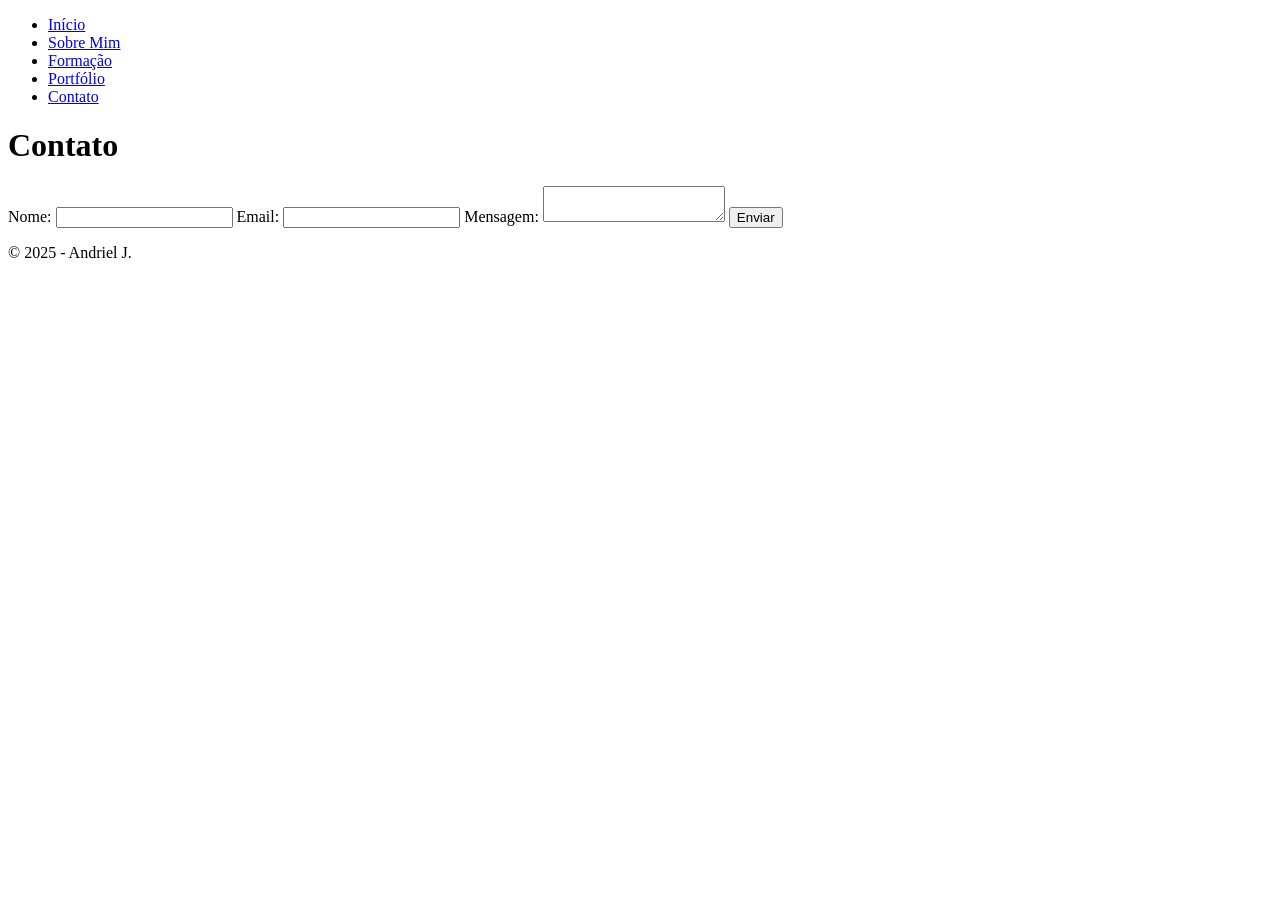
==== contato.html @ a64ced2a "Add: Contato html ok" ====
<!DOCTYPE html>
<html lang="pt-BR">

<head>
  <meta charset="UTF-8">
  <title>Contato</title>
  <link rel="stylesheet" href="style.css">
  <script src="script.js" defer></script>
</head>

<body>
  <header>
    <nav>
      <ul class="menu">
        <li><a href="index.html">Início</a></li>
        <li><a href="about.html">Sobre Mim</a></li>
        <li><a href="education.html">Formação</a></li>
        <li><a href="portfolio.html">Portfólio</a></li>
        <li><a href="contact.html">Contato</a></li>
      </ul>
    </nav>
  </header>

  <main>
    <h1>Contato</h1>
    <form id="contact-form">
      <label for="name">Nome:</label>
      <input type="text" id="name" name="name" required>

      <label for="email">Email:</label>
      <input type="email" id="email" name="email" required>

      <label for="message">Mensagem:</label>
      <textarea id="message" name="message" required></textarea>

      <button type="submit">Enviar</button>
    </form>
  </main>

  <footer>
    <p>&copy; 2025 - Andriel J.</p>
  </footer>
</body>

</html>
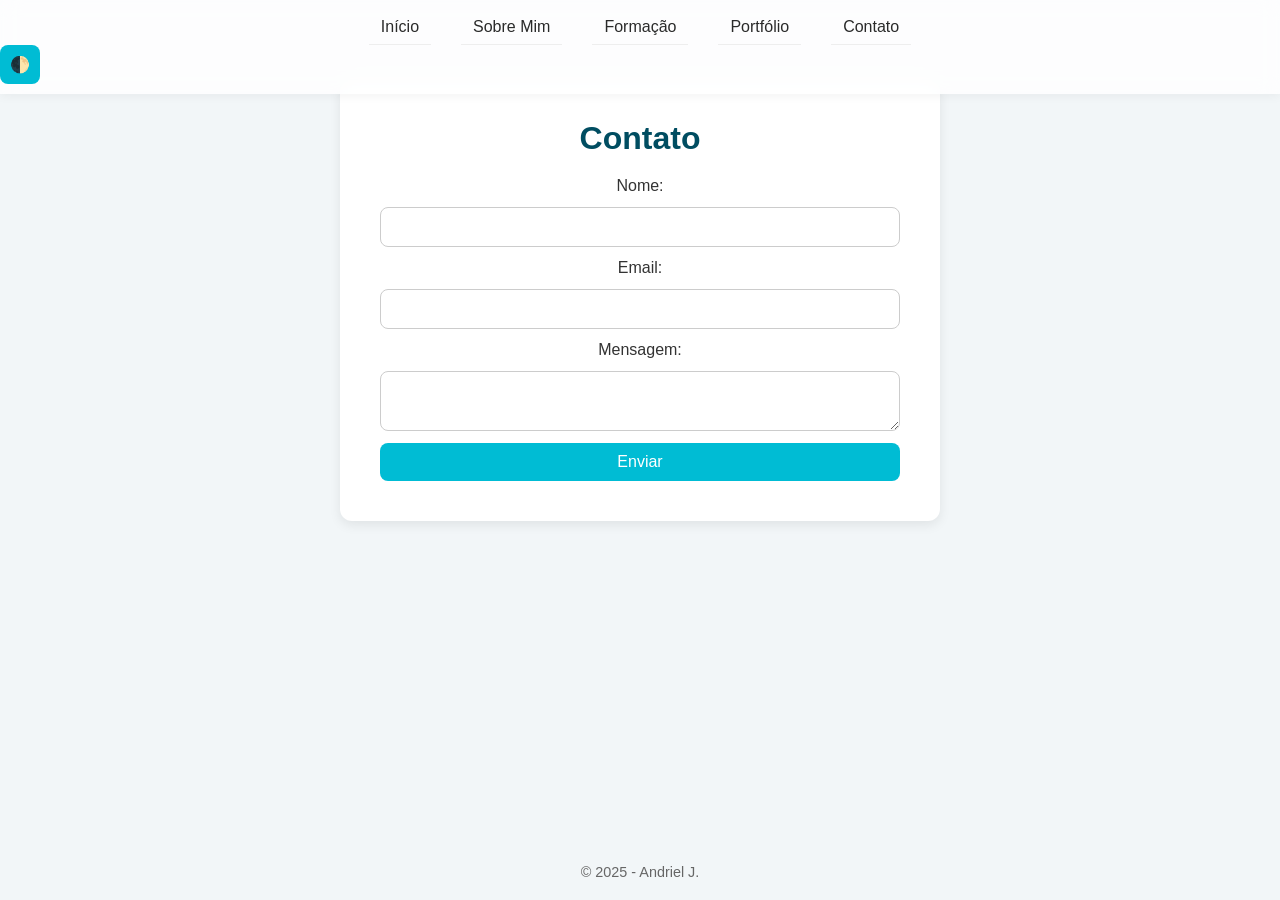
==== commit 5c9b64a6: "Feat: add button html support" ====
--- a/contato.html
+++ b/contato.html
@@ -13,11 +13,12 @@
     <nav>
       <ul class="menu">
         <li><a href="index.html">Início</a></li>
-        <li><a href="about.html">Sobre Mim</a></li>
-        <li><a href="education.html">Formação</a></li>
+        <li><a href="sobre.html">Sobre Mim</a></li>
+        <li><a href="educacao.html">Formação</a></li>
         <li><a href="portfolio.html">Portfólio</a></li>
-        <li><a href="contact.html">Contato</a></li>
+        <li><a href="contato.html">Contato</a></li>
       </ul>
+      <button id="toggle-theme" aria-label="Alternar Tema">🌓</button>
     </nav>
   </header>
 
--- a/style.css
+++ b/style.css
@@ -0,0 +1,158 @@
+/* Reset básico */
+* {
+  margin: 0;
+  padding: 0;
+  box-sizing: border-box;
+}
+
+/* Fundo sólido e suave */
+body {
+  background-color: #f2f6f8;
+  color: #333;
+  font-family: 'Segoe UI', Tahoma, Geneva, Verdana, sans-serif;
+  display: flex;
+  flex-direction: column;
+  min-height: 100vh;
+  align-items: center;
+  justify-content: center;
+  transition: background-color 1s ease;
+}
+
+/* Header fixo com menu centralizado */
+header {
+  background-color: #ffffffcc;
+  position: fixed;
+  top: 0;
+  width: 100%;
+  padding: 10px 0;
+  box-shadow: 0 2px 10px rgba(0, 0, 0, 0.05);
+  backdrop-filter: blur(10px);
+  z-index: 10;
+}
+
+.menu {
+  display: flex;
+  justify-content: center;
+  list-style: none;
+  gap: 30px;
+  padding: 0;
+  margin: 0;
+}
+
+.menu a {
+  text-decoration: none;
+  color: #2a2a2a;
+  padding: 6px 12px;
+  border-radius: 5px;
+  transition: all 0.3s ease-in-out;
+}
+
+.menu a:hover {
+  background-color: #d0ebff;
+  color: #005577;
+}
+
+/* Conteúdo centralizado com suavidade */
+main {
+  margin-top: 80px;
+  background-color: #fff;
+  padding: 40px;
+  border-radius: 12px;
+  box-shadow: 0 4px 12px rgba(0, 0, 0, 0.08);
+  width: 90%;
+  max-width: 600px;
+  text-align: center;
+  animation: fadeIn 1s ease;
+}
+
+/* Rodapé suave */
+footer {
+  margin-top: auto;
+  padding: 20px;
+  text-align: center;
+  font-size: 0.9rem;
+  color: #666;
+}
+
+/* Formulário zen */
+form {
+  display: flex;
+  flex-direction: column;
+  gap: 12px;
+  margin-top: 20px;
+}
+
+input, textarea {
+  padding: 10px;
+  border: 1px solid #ccc;
+  border-radius: 8px;
+  font-size: 1rem;
+  transition: all 0.3s ease;
+}
+
+input:focus, textarea:focus {
+  border-color: #00bcd4;
+  outline: none;
+  box-shadow: 0 0 0 3px #00bcd420;
+}
+
+button {
+  padding: 10px;
+  background-color: #00bcd4;
+  color: white;
+  border: none;
+  border-radius: 8px;
+  font-size: 1rem;
+  cursor: pointer;
+  transition: background-color 0.3s ease, transform 0.2s ease;
+}
+
+button:hover {
+  background-color: #0097a7;
+  transform: scale(1.03);
+}
+
+/* Títulos */
+h1 {
+  font-size: 2rem;
+  margin-bottom: 20px;
+  color: #004d61;
+  animation: slideDown 0.6s ease-out;
+}
+
+/* Listas no portfólio ou formação */
+ul {
+  list-style: none;
+  padding-left: 0;
+  text-align: left;
+  margin-top: 20px;
+}
+
+ul li {
+  padding: 8px 0;
+  border-bottom: 1px solid #eee;
+}
+
+/* Animações suaves */
+@keyframes fadeIn {
+  from { opacity: 0; transform: scale(0.98); }
+  to { opacity: 1; transform: scale(1); }
+}
+
+@keyframes slideDown {
+  from { opacity: 0; transform: translateY(-20px); }
+  to { opacity: 1; transform: translateY(0); }
+}
+
+/* Responsivo */
+@media (max-width: 600px) {
+  main {
+    padding: 20px;
+  }
+
+  .menu {
+    flex-direction: column;
+    gap: 10px;
+  }
+}
+
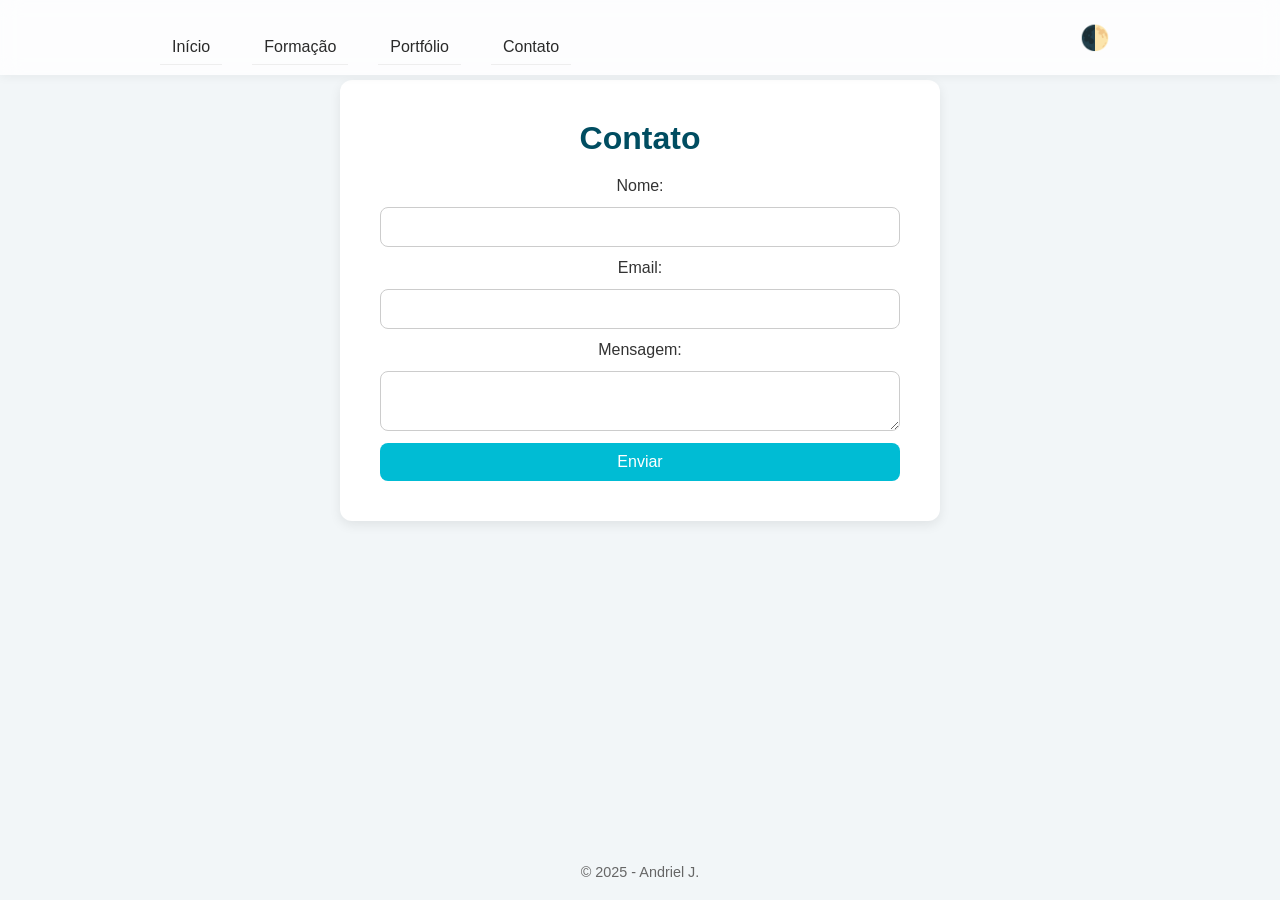
==== commit d791d552: "fix(html): remove duplicate "Sobre Mim" link from .html files - Removed unused or unintended navigat" ====
--- a/contato.html
+++ b/contato.html
@@ -13,7 +13,6 @@
     <nav>
       <ul class="menu">
         <li><a href="index.html">Início</a></li>
-        <li><a href="sobre.html">Sobre Mim</a></li>
         <li><a href="educacao.html">Formação</a></li>
         <li><a href="portfolio.html">Portfólio</a></li>
         <li><a href="contato.html">Contato</a></li>
--- a/style.css
+++ b/style.css
@@ -30,13 +30,19 @@
   z-index: 10;
 }
 
+nav {
+  max-width: 1000px;
+  margin: 0 auto;
+  display: flex;
+  align-items: center;
+  justify-content: space-between;
+  padding: 0 20px;
+}
+
 .menu {
-  display: flex;
-  justify-content: center;
   list-style: none;
+  display: flex;
   gap: 30px;
-  padding: 0;
-  margin: 0;
 }
 
 .menu a {
@@ -132,6 +138,76 @@
   padding: 8px 0;
   border-bottom: 1px solid #eee;
 }
+/* Tema escuro */
+body.dark {
+  background-color: #1e1e1e;
+  color: #e0e0e0;
+}
+
+body.dark header {
+  background-color: #2a2a2a99;
+}
+
+body.dark main {
+  background-color: #2b2b2b;
+  color: #e0e0e0;
+}
+
+body.dark footer {
+  background-color: #1c1c1c;
+  color: #888;
+}
+
+body.dark .menu a {
+  color: #e0e0e0;
+}
+
+body.dark .menu a:hover {
+  background-color: #333;
+  color: #aadfff;
+}
+
+body.dark input, body.dark textarea {
+  background-color: #333;
+  color: white;
+  border-color: #555;
+}
+
+body.dark input:focus, body.dark textarea:focus {
+  box-shadow: 0 0 0 3px #00bcd420;
+}
+
+body.dark button {
+  background-color: #0097a7;
+}
+
+body.dark button:hover {
+  background-color: #007b8a;
+}
+
+/* Botão de tema */
+#toggle-theme {
+  background: transparent;
+  border: none;
+  font-size: 1.5rem;
+  cursor: pointer;
+  color: inherit;
+  transition: transform 0.3s ease;
+}
+
+#toggle-theme:hover {
+  transform: scale(1.1);
+}
+
+/* Animação de entrada da página */
+body {
+  animation: fadePageIn 0.7s ease-in;
+}
+
+@keyframes fadePageIn {
+  from { opacity: 0; }
+  to { opacity: 1; }
+}
 
 /* Animações suaves */
 @keyframes fadeIn {
@@ -155,4 +231,3 @@
     gap: 10px;
   }
 }
-
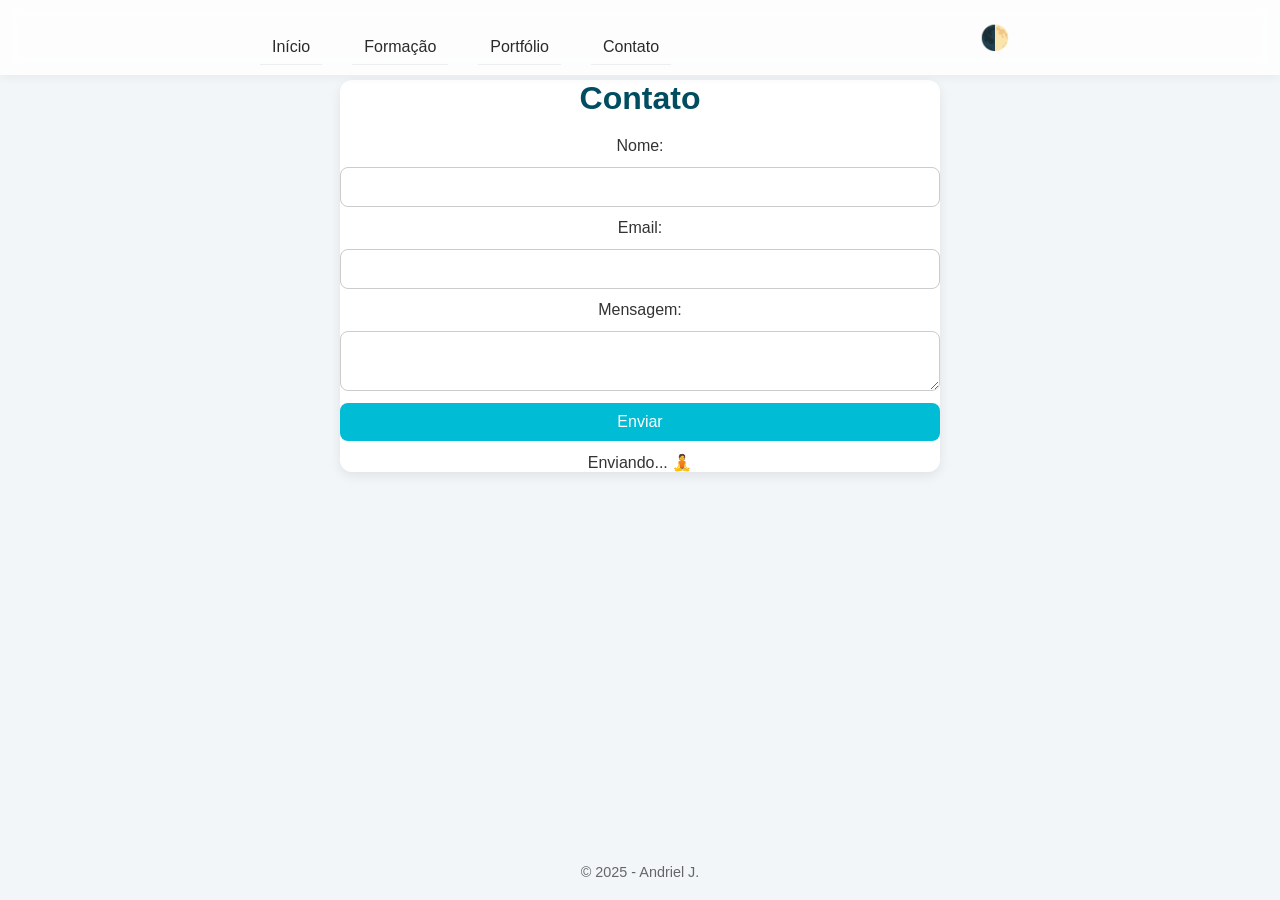
==== commit 15f70297: "feat(contato): integrate real form submission with FormSubmit service - Updated form `action` to use" ====
--- a/contato.html
+++ b/contato.html
@@ -23,7 +23,8 @@
 
   <main>
     <h1>Contato</h1>
-    <form id="contact-form">
+
+    <form action="https://formsubmit.co/andrielscript@gmail.com" method="POST" id="contact-form">
       <label for="name">Nome:</label>
       <input type="text" id="name" name="name" required>
 
@@ -33,9 +34,16 @@
       <label for="message">Mensagem:</label>
       <textarea id="message" name="message" required></textarea>
 
-      <button type="submit">Enviar</button>
+      <!-- Proteções e configurações -->
+      <input type="hidden" name="_next" value="obrigado.html">
+      <input type="hidden" name="_captcha" value="false">
+
+      <button type="submit" id="submit-btn">Enviar</button>
+      <div id="loading" class="hidden">Enviando... 🧘</div>
     </form>
+
   </main>
+
 
   <footer>
     <p>&copy; 2025 - Andriel J.</p>
--- a/style.css
+++ b/style.css
@@ -1,4 +1,10 @@
 /* Reset básico */
+*,
+*::before,
+*::after {
+  box-sizing: border-box;
+}
+
 * {
   margin: 0;
   padding: 0;
@@ -16,6 +22,25 @@
   align-items: center;
   justify-content: center;
   transition: background-color 1s ease;
+}
+
+.status {
+  background-color: #e3f2fd;
+  padding: 6px 12px;
+  font-size: 0.9rem;
+  border-radius: 6px;
+  display: inline-block;
+  color: #333;
+}
+
+.tech-stack {
+  font-size: 2rem;
+  margin-top: 1.5rem;
+  color: #555;
+}
+
+.tech-stack i {
+  margin: 0 10px;
 }
 
 /* Header fixo com menu centralizado */
@@ -31,7 +56,7 @@
 }
 
 nav {
-  max-width: 1000px;
+  max-width: 800px;
   margin: 0 auto;
   display: flex;
   align-items: center;
@@ -62,13 +87,140 @@
 main {
   margin-top: 80px;
   background-color: #fff;
-  padding: 40px;
+  /* padding: 40px; */
   border-radius: 12px;
   box-shadow: 0 4px 12px rgba(0, 0, 0, 0.08);
-  width: 90%;
+  width: 100%;
   max-width: 600px;
   text-align: center;
   animation: fadeIn 1s ease;
+}
+
+/* Estilo apenas para a página inicial */
+.main-home {
+  max-width: 100%;
+  text-align: left;
+  padding: 0;
+  background: none;
+  box-shadow: none;
+
+  display: flex;
+  justify-content: center;
+  align-items: center;
+  min-height: calc(100vh - 120px);
+  /* Altura total menos header+footer */
+}
+
+.landing {
+  display: flex;
+  justify-content: center;
+  align-items: center;
+  flex-direction: column;
+  /* min-height: 90vh; */
+  animation: fadePageIn 1s ease;
+}
+
+.card {
+  background-color: #ffffffcc;
+  padding: 2rem;
+  border-radius: 1rem;
+  text-align: center;
+  max-width: 400px;
+  box-shadow: 0 8px 24px rgba(0, 0, 0, 0.15);
+  transition: background-color 0.5s ease;
+}
+
+/* .profile-container { */
+/*   display: flex; */
+/*   flex-wrap: wrap; */
+/*   align-items: center; */
+/*   justify-content: center; */
+/*   padding: 2rem 2rem; */
+/*   gap: 2rem; */
+/*   animation: fadePageIn 1s ease; */
+/* } */
+/**/
+
+.home-wrapper {
+  max-width: 1000px;
+  margin: 0 auto;
+  padding: 2rem;
+  box-sizing: border-box;
+}
+
+.profile-image {
+  flex: 1 1 250px;
+  display: flex;
+  justify-content: center;
+}
+
+.profile-pic {
+  width: 300px;
+  height: 300px;
+  object-fit: cover;
+  border-radius: 20px;
+  box-shadow: 0 4px 20px rgba(0, 0, 0, 0.2);
+}
+
+.profile-info {
+  flex: 1 1 400px;
+  max-width: 600px;
+  display: flex;
+  flex-direction: column;
+  gap: 1.5rem;
+  font-size: 2.5rem;
+}
+
+.profile-info h1 {
+  font-size: 2rem;
+}
+
+.profile-info p {
+  font-size: 1.1rem;
+  line-height: 1.6;
+}
+
+.subtitle {
+  font-size: 1.3rem;
+  color: #555;
+}
+
+.social-buttons {
+  margin-top: 1.5rem;
+  display: flex;
+  flex-wrap: wrap;
+  gap: 1rem;
+}
+
+.social-buttons {
+  margin-top: 1rem;
+  display: flex;
+  justify-content: center;
+  gap: 1rem;
+  flex-wrap: wrap;
+}
+
+.btn {
+  display: inline-flex;
+  align-items: center;
+  gap: 8px;
+  background-color: #0097a7;
+  color: white;
+  padding: 12px 20px;
+  border-radius: 8px;
+  text-decoration: none;
+  font-weight: bold;
+  font-size: 1.1rem;
+  transition: background-color 0.3s, transform 0.2s;
+}
+
+.btn:hover {
+  background-color: #0097a7;
+  transform: translateY(-2px);
+}
+
+.highlight {
+  color: #0097a7;
 }
 
 /* Rodapé suave */
@@ -88,7 +240,8 @@
   margin-top: 20px;
 }
 
-input, textarea {
+input,
+textarea {
   padding: 10px;
   border: 1px solid #ccc;
   border-radius: 8px;
@@ -96,7 +249,8 @@
   transition: all 0.3s ease;
 }
 
-input:focus, textarea:focus {
+input:focus,
+textarea:focus {
   border-color: #00bcd4;
   outline: none;
   box-shadow: 0 0 0 3px #00bcd420;
@@ -138,6 +292,7 @@
   padding: 8px 0;
   border-bottom: 1px solid #eee;
 }
+
 /* Tema escuro */
 body.dark {
   background-color: #1e1e1e;
@@ -167,13 +322,15 @@
   color: #aadfff;
 }
 
-body.dark input, body.dark textarea {
+body.dark input,
+body.dark textarea {
   background-color: #333;
   color: white;
   border-color: #555;
 }
 
-body.dark input:focus, body.dark textarea:focus {
+body.dark input:focus,
+body.dark textarea:focus {
   box-shadow: 0 0 0 3px #00bcd420;
 }
 
@@ -183,6 +340,20 @@
 
 body.dark button:hover {
   background-color: #007b8a;
+}
+
+body.dark .card {
+  background-color: #2b2b2bcc;
+}
+
+
+body.dark .status {
+  background-color: #2a3b3f;
+  color: #ccc;
+}
+
+body.dark .tech-stack {
+  color: #ccc;
 }
 
 /* Botão de tema */
@@ -204,20 +375,86 @@
   animation: fadePageIn 0.7s ease-in;
 }
 
+.profile-flex {
+  display: flex;
+  flex-direction: row;
+  align-items: center;
+  justify-content: center;
+  gap: 3rem;
+  flex-wrap: wrap;
+  text-align: left;
+}
+
+.profile-flex .profile-image {
+  flex: 0 0 200px;
+}
+
+.profile-flex .profile-info {
+  flex: 1;
+  min-width: 250px;
+  display: flex;
+  flex-direction: column;
+  gap: 1rem;
+}
+
+.profile-flex .profile-info h1 {
+  margin-top: 0;
+}
+
+.profile-flex .profile-pic {
+  width: 180px;
+  height: 180px;
+  border-radius: 12px;
+  object-fit: cover;
+  box-shadow: 0 4px 16px rgba(0, 0, 0, 0.2);
+}
+
+/* Responsivo: stack em telas pequenas */
+@media (max-width: 768px) {
+  .profile-flex {
+    flex-direction: column;
+    align-items: center;
+    text-align: center;
+  }
+
+  .profile-flex .profile-info {
+    align-items: center;
+  }
+}
+
 @keyframes fadePageIn {
-  from { opacity: 0; }
-  to { opacity: 1; }
+  from {
+    opacity: 0;
+  }
+
+  to {
+    opacity: 1;
+  }
 }
 
 /* Animações suaves */
 @keyframes fadeIn {
-  from { opacity: 0; transform: scale(0.98); }
-  to { opacity: 1; transform: scale(1); }
+  from {
+    opacity: 0;
+    transform: scale(0.98);
+  }
+
+  to {
+    opacity: 1;
+    transform: scale(1);
+  }
 }
 
 @keyframes slideDown {
-  from { opacity: 0; transform: translateY(-20px); }
-  to { opacity: 1; transform: translateY(0); }
+  from {
+    opacity: 0;
+    transform: translateY(-20px);
+  }
+
+  to {
+    opacity: 1;
+    transform: translateY(0);
+  }
 }
 
 /* Responsivo */
@@ -231,3 +468,139 @@
     gap: 10px;
   }
 }
+
+.educacao {
+  padding: 2rem;
+  text-align: center;
+}
+
+.evolucao {
+  font-size: 1.2rem;
+  margin-bottom: 2rem;
+  color: #0097a7;
+  font-weight: bold;
+}
+
+.timeline {
+  display: flex;
+  flex-direction: column;
+  gap: 2rem;
+  max-width: 800px;
+  margin: 0 auto;
+  padding-left: 1rem;
+  border-left: 3px solid #0097a7;
+}
+
+.timeline-item {
+  position: relative;
+  padding-left: 1rem;
+}
+
+.timeline-item::before {
+  content: '';
+  position: absolute;
+  left: -0.85rem;
+  top: 0.3rem;
+  width: 1rem;
+  height: 1rem;
+  background-color: #0097a7;
+  border-radius: 50%;
+}
+
+.timeline-date {
+  font-size: 0.95rem;
+  font-weight: bold;
+  color: #555;
+}
+
+.timeline-item h3 {
+  font-size: 1.4rem;
+  color: #004d61;
+  margin: 0.3rem 0;
+}
+
+.timeline-item p {
+  font-size: 1rem;
+  color: #444;
+  margin: 0;
+}
+
+.timeline-item i {
+  color: #0097a7;
+  margin-right: 0.4rem;
+}
+
+body.dark .timeline {
+  border-left: 3px solid #66c2cd;
+}
+
+body.dark .timeline-item::before {
+  background-color: #66c2cd;
+}
+
+body.dark .timeline-item h3 {
+  color: #66c2cd;
+}
+
+body.dark .timeline-item p {
+  color: #ccc;
+}
+
+.portfolio {
+  padding: 2rem;
+  text-align: center;
+}
+
+.subtext {
+  color: #666;
+  font-size: 1rem;
+  margin-bottom: 2rem;
+}
+
+.project-grid {
+  display: grid;
+  grid-template-columns: repeat(auto-fit, minmax(280px, 1fr));
+  gap: 2rem;
+  max-width: 1000px;
+  margin: 0 auto;
+}
+
+.project-card {
+  background-color: #ffffffcc;
+  border-radius: 1rem;
+  padding: 1.5rem;
+  text-align: left;
+  text-decoration: none;
+  color: inherit;
+  box-shadow: 0 4px 16px rgba(0, 0, 0, 0.05);
+  transition: transform 0.3s ease, box-shadow 0.3s ease;
+}
+
+.project-card:hover {
+  transform: translateY(-5px);
+  box-shadow: 0 6px 20px rgba(0, 0, 0, 0.1);
+}
+
+.project-card h3 {
+  font-size: 1.3rem;
+  margin-bottom: 0.5rem;
+  color: #004d61;
+}
+
+.project-card p {
+  font-size: 0.95rem;
+  color: #444;
+}
+
+body.dark .project-card {
+  background-color: #2b2b2bcc;
+  color: #ddd;
+}
+
+body.dark .project-card h3 {
+  color: #66c2cd;
+}
+
+body.dark .project-card p {
+  color: #bbb;
+}
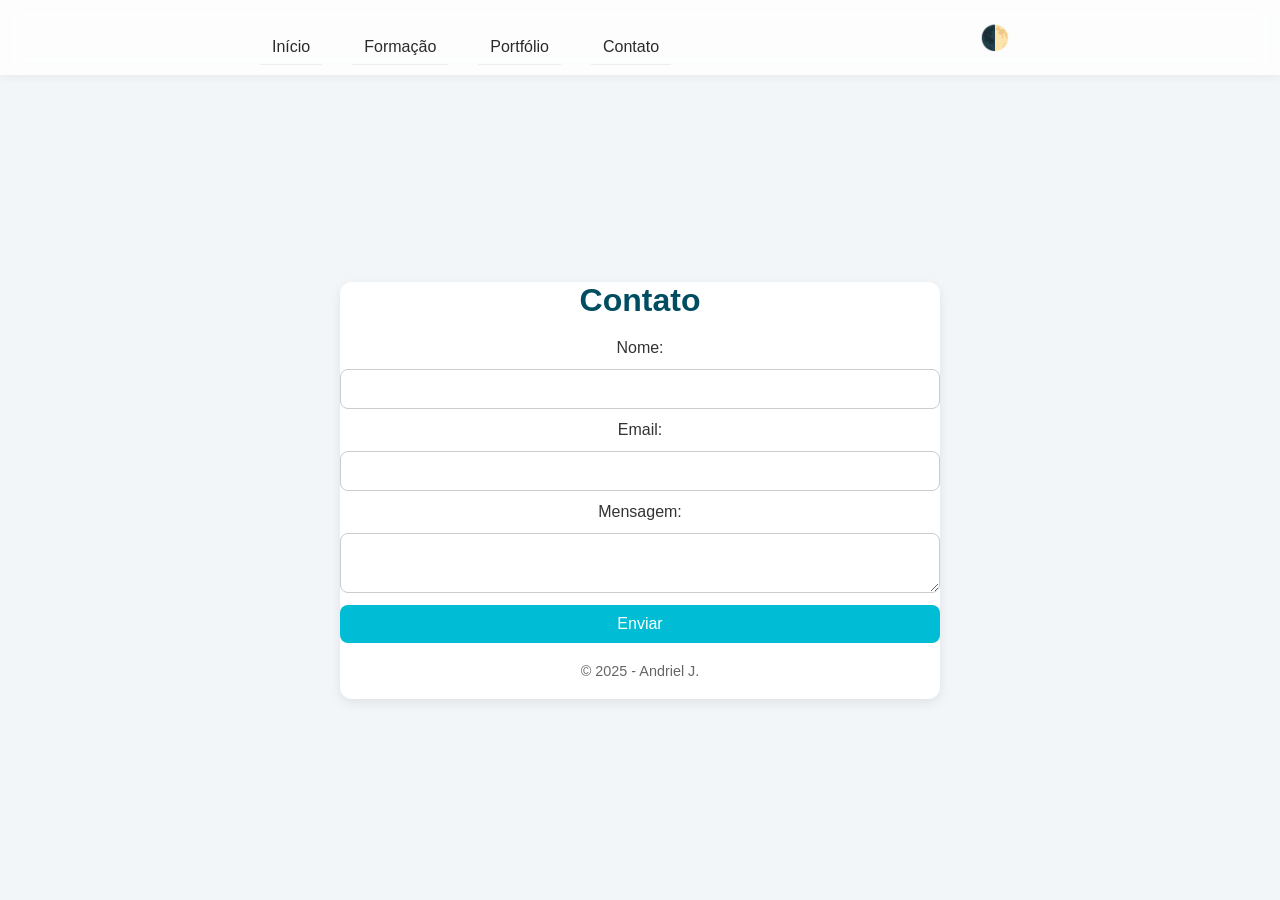
==== commit 6ae6521c: "refactor(contato): switch form provider to Formspree - Changed form action from FormSubmit to Formsp" ====
--- a/contato.html
+++ b/contato.html
@@ -24,7 +24,7 @@
   <main>
     <h1>Contato</h1>
 
-    <form action="https://formsubmit.co/andrielscript@gmail.com" method="POST" id="contact-form">
+    <form action="https://formspree.io/f/mblobrbq" method="POST" id="contact-form">
       <label for="name">Nome:</label>
       <input type="text" id="name" name="name" required>
 
@@ -34,20 +34,15 @@
       <label for="message">Mensagem:</label>
       <textarea id="message" name="message" required></textarea>
 
-      <!-- Proteções e configurações -->
-      <input type="hidden" name="_next" value="obrigado.html">
-      <input type="hidden" name="_captcha" value="false">
+      <input type="hidden" name="_redirect" value="obrigado.html">
 
       <button type="submit" id="submit-btn">Enviar</button>
       <div id="loading" class="hidden">Enviando... 🧘</div>
     </form>
 
-  </main>
-
-
-  <footer>
-    <p>&copy; 2025 - Andriel J.</p>
-  </footer>
+    <footer>
+      <p>&copy; 2025 - Andriel J.</p>
+    </footer>
 </body>
 
 </html>
--- a/style.css
+++ b/style.css
@@ -604,3 +604,47 @@
 body.dark .project-card p {
   color: #bbb;
 }
+
+
+#loading {
+  margin-top: 1rem;
+  font-style: italic;
+  color: #0097a7;
+  font-size: 1.1rem;
+  animation: pulse 1.5s infinite;
+}
+
+.hidden {
+  display: none;
+}
+
+@keyframes pulse {
+  0% {
+    opacity: 0.3;
+  }
+
+  50% {
+    opacity: 1;
+  }
+
+  100% {
+    opacity: 0.3;
+  }
+}
+
+.thankyou-page {
+  text-align: center;
+  padding: 4rem 2rem;
+}
+
+.thankyou-page h1 {
+  font-size: 2rem;
+  color: #004d61;
+  margin-bottom: 1rem;
+}
+
+.thankyou-page p {
+  font-size: 1.2rem;
+  color: #555;
+  margin-bottom: 2rem;
+}
